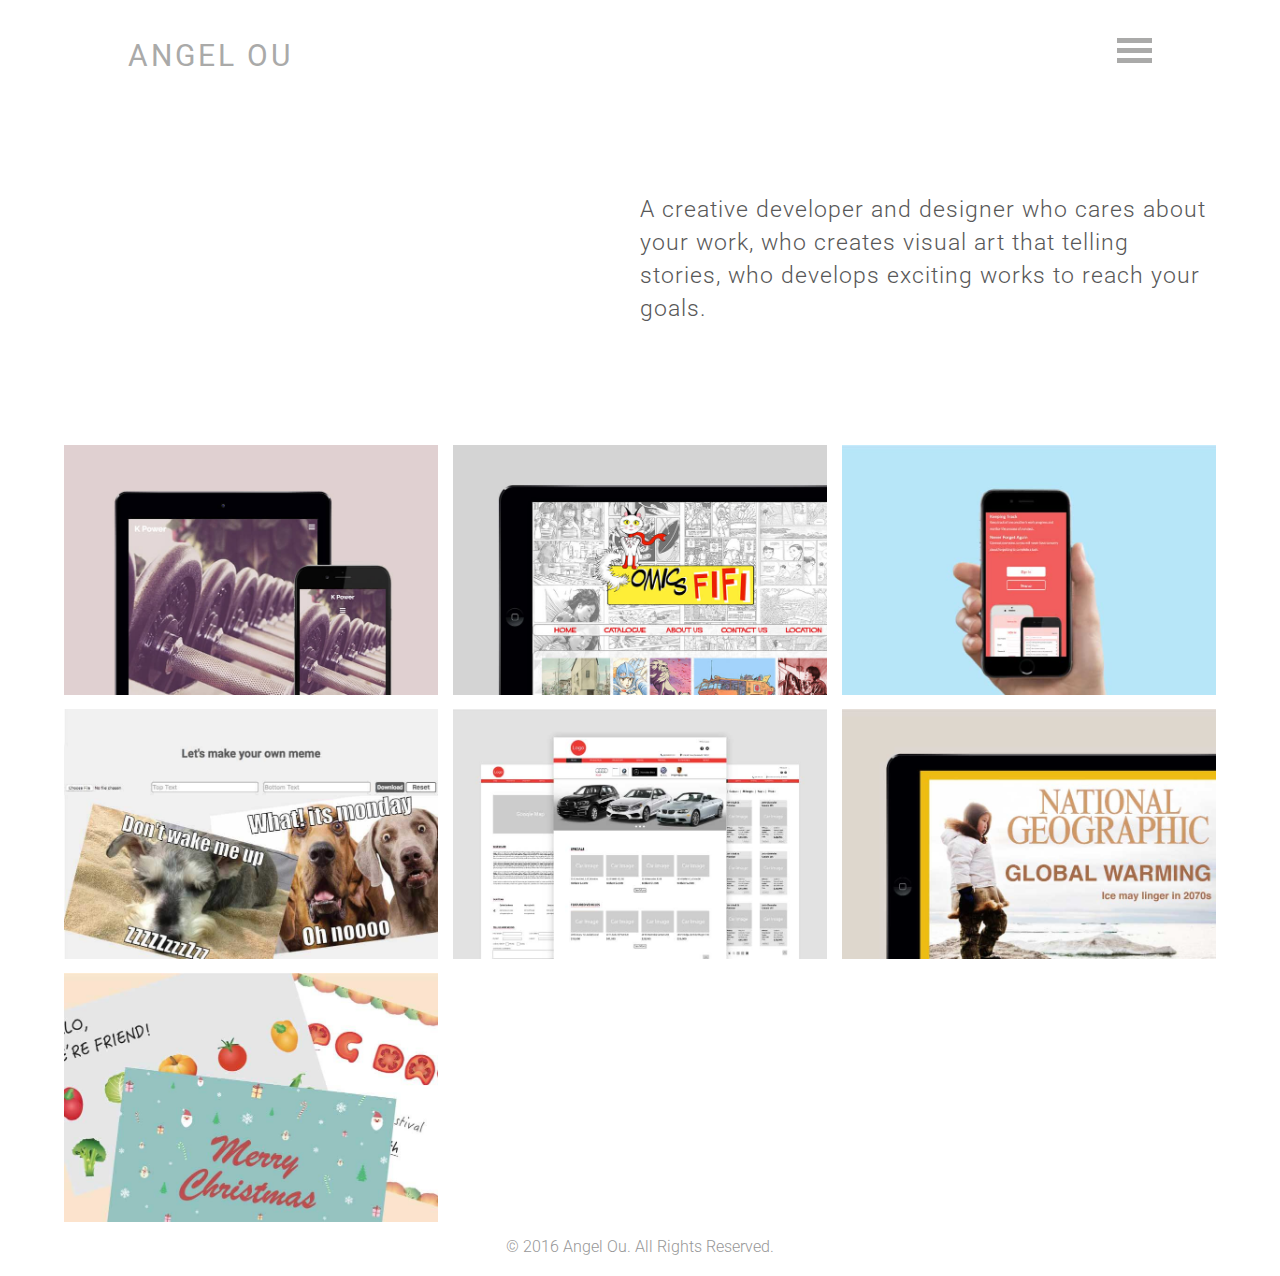
==== index.html @ 80d0bad3 "reset repo" ====
<html>  
    <head>
        <meta charset="utf-8">
        <html lang="en">
        <meta http-equiv="X-UA-Compatible" content="IE=edge">
        <meta name="viewport" content="width=device-width, initial-scale=1">
        <title>Angel Ou | Front End Developer & Designer</title>
        <link rel="shortcut icon" type="img/ico" href="img/favicon.jpg">
        <link href="https://fonts.googleapis.com/css?family=Roboto:100,300,500,700,900" rel="stylesheet">
        <link type="text/css" href="css/style.css" rel="stylesheet">
    </head>

    <body>
        <!-- top nav -->
        <div class="nav-section">
            <!-- <div class="wrapper"> -->

                <div class="nav">

                    <div class="name">
                        <a href="index.html">ANGEL OU</a>
                        <span class="line"></span>
                    </div>

                    <div class="navbar clearfix">
                        <div class="work-icon" id="hamburger">
                            <div class="bar"></div>
                            <div class="bar"></div>
                            <div class="bar"></div>
                        </div>

                        <div class="overlay animated fadeInDown clearfix" id="dropdown">
                            <div id="close-btn" class="clearfix">
                                <img src="img/close-btn.png" alt="close button">
                            </div>
                            <nav>
                                <ul id="navcont">
                                    <!-- <li>
                                        <a href="index.html">Home</a>
                                    </li> -->
                                    <li>
                                        <a href="index.html">Work</a>
                                        <!-- <div class="line clearfix"></div> -->
                                    </li>
                                    <li>
                                        <a href="about.html">About & Contact</a>
                                        <!-- <div class="line clearfix"></div> -->
                                    </li>
                                    <!-- <li>
                                        <a href="contact.html">Contact</a>
                                    </li> -->
                                </ul>
                            </nav>
                        </div> <!-- end overlay -->
                        

                    </div> <!-- end navbar -->
                </div> <!-- end nav -->

            <!-- </div> --> <!-- end wrapper -->
        </div> <!-- end nav-section -->

        <div class="quoat clearfix">
            <div class="describ">
                <p>A creative developer and designer who cares about your work, who creates visual art that telling stories, who develops exciting works to reach your goals.</p>
            </div>
        </div>

        <!-- work section -->
        <div class="work-section">
            <div class="wrapper">
                <div class="work">
                    <ul id="workcont" class="clearfix">
                        <li class="thumb"> 
                            <a href="work/kpower.html">
                                <img src="img/kpower.jpg" alt="kpower">
                                <div class="description">
                                    <h3>K Power Fitness</h3>
                                    <p>Web Design & Develop</p>
                                </div>
                            </a>
                        </li>

                        <li class="thumb">
                            <a href="work/comicsfifi.html">
                                <img src="img/comic.jpg" alt="comicsfifi">
                                <div class="description">
                                    <h3>Comics FiFi</h3>
                                    <p>Web Design & Develop</p>
                                </div>
                            </a>
                        </li>

                        <li class="thumb">
                            <a href="work/remindme.html">
                                <img src="img/reminder_hand.jpg" alt="remind me">
                                <div class="description">
                                    <h3>Remind Me</h3>
                                    <p>Application Design & Develop</p>
                                </div>
                            </a>
                        </li>

                        <li class="thumb">
                            <a href="work/memegenerator.html">
                                <img src="img/meme_cover.jpg" alt="meme generator">
                                <div class="description">
                                    <h3>Meme Generator</h3>
                                    <p>Application Design & Develop</p>
                                </div>
                            </a>
                        </li>

                        <li class="thumb">
                            <a href="work/cardealer.html">
                                <img src="img/cardealer.jpg" alt="car dealer">
                                <div class="description">
                                    <h3>Car Dealer</h3>
                                    <p>Web Design</p>
                                </div>
                            </a>
                        </li>

                        <li class="thumb">
                            <a href="work/nationalgeographic.html">
                                <img src="img/ng.jpg" alt="national geographic">
                                <div class="description">
                                    <h3>National Geographic</h3>
                                    <p>Digital Magazine Design</p>
                                </div>
                            </a>
                        </li>

                        <li class="thumb">
                            <a href="work/postcard.html">
                                <img src="img/post_cover.jpg" alt="postcard">
                                <div class="description">
                                    <h3>Postcard Design</h3>
                                    <p>Illustration</p>
                                </div>
                            </a>
                        </li>

                        <!-- <li class="thumb">
                            <a href="work/portrait.html">
                                <img src="img/placeholder.png" alt="portrait">
                                <div class="description">
                                    <h3>Vector Portrait</h3>
                                    <p>Illustrator</p>
                                </div>
                            </a>
                        </li> -->

                    </ul>
                </div> <!-- end work -->
            </div> <!-- end wrapper -->
        </div> <!-- end work-section -->

        <div class="footer-section">
            <div class="wrapper">
                <div class="footer-copyright">
                    <p>&copy 2016 Angel Ou. All Rights Reserved.</p>
                </div>
            </div>
        </div>


        <script src="https://ajax.googleapis.com/ajax/libs/jquery/3.1.1/jquery.min.js"></script>
        <script type="text/javascript" src="js/jquery.js"></script>
        <script type="text/javascript" src="js/portfolio.js"></script>


    </body>

    </html>
---- css/style.css ----
* {
  box-sizing: border-box;
  margin: 0;
}

.work::after,
.clearfix::after,
.nav::after,
.about::after,
.portfolio::after {
  content: "";
  clear: both;
  display: block;
}

body {
	/*background-color: #f5f5f5;*/
  /*background-color: #fff;*/
  /*display: none;*/
  background-color: #fff;
  font-family: 'Roboto', sans-serif;
}







/*****************************************/
/************ main page section ************/
/*****************************************/
.main-background {
  /*height: 855px;*/
  width: 98%;
  background-color: rgb(214, 214, 214);
  top: 0;
  right: 0;
  left: 0;
  bottom: 0;
  position: absolute;
  margin: 1% auto;
}

.home-banner img {
  top: 0;
  right: 0;
  left: 0;
  bottom: 0;
  position: absolute;
  margin: auto;
}




/*****************************************/
/************ top nav section ************/
/*****************************************/
.nav-section {
  margin-top: 3%;
}

.nav {
  width: 80%;
  margin: 0 auto;
}

.name {
  float: left;
}

.name a {
  font-size: 30px;
  letter-spacing: 3px;
  color: rgb(170, 170, 169);
  text-decoration: none;
  cursor: pointer;
}

.name a:hover {
  color: #000;
}

.nav .navbar #navcont {
  position: relative;
  float: none;
  padding-left: 0;
}

.nav .navbar #navcont li {
  display: block;
  text-align: center;
  float: none;
  padding-left: 0;
  margin: 30px auto 60px auto;
  width: 100%;
}

.nav .navbar #navcont li a{
  text-decoration: none;
  font-weight: normal;
  color: #fff;
  font-size: 35px;
}

/*.nav .navbar #navcont li.line,
.about-nav .navbar #navcont li.line {
  color: #fff;
  height: 1px;
  width: 100%;
}
*/
.nav .navbar #navcont li a:hover {
  color: #000;
}

.nav .navbar .main-icon,
.nav .navbar .work-icon {
  /*margin-right: 20px;
  margin-top: 20px;*/
  cursor: pointer;
  float: right;
}

.nav .main-icon .bar {
  width: 35px;
  height: 5px;
  background-color: #fff;
  margin-bottom: 5px;
}

.nav .work-icon .bar {
  width: 35px;
  height: 5px;
  background-color: rgb(170, 170, 169);
  margin-bottom: 5px;
}

.nav .navbar #close-btn {
  /*float: right;*/
  width: 80%;
  /*margin-bottom: 60px;*/
  /*display: block;*/
  margin:  60px auto 60px auto;
}

.nav .navbar #close-btn img {
  float: right;
  /*margin-top: 30px;*/
  /*margin-right: 40px;*/
  cursor: pointer;
  width: 30px;
  height: 30px;
}

.nav .navbar #close-btn img:hover {
  opacity: 0.7;
}

.nav .navbar .overlay {
  display: none;
  position: fixed;
  top: 0;
  left: 0;
  width: 100%;
  height: 100%;
  z-index: 1;
  background-color: rgba(74,74,73,.95);
}

.nav .navbar .overlay nav {
  text-align: center;
  position: relative;
  /*top: 20%;*/
  /*height: 60%;*/
  width: 80%;
  clear: both;
  margin: 7% auto 0 auto;
}

/*navigation fadein animation*/
.animated {
  -webkit-animation-fill-mode: both;
  -moz-animation-fill-mode: both;
  -ms-animation-fill-mode: both;
  -o-animation-fill-mode: both;
  animation-fill-mode: both;
  -webkit-animation-duration: 1s;
  -moz-animation-duration: 1s;
  -ms-animation-duration: 1s;
  -o-animation-duration: 1s;
  animation-duration: 1s;
}

@-webkit-keyframes fadeInDown {
  0% {
  opacity: 0;
  -webkit-transform: translateY(-20px);
  }

  100% {
  opacity: 1;
  -webkit-transform: translateY(0);
  }
}

@-moz-keyframes fadeInDown {
  0% {
  opacity: 0;
  -moz-transform: translateY(-20px);
  }

  100% {
  opacity: 1;
  -moz-transform: translateY(0);
  }
}

@-o-keyframes fadeInDown {
  0% {
  opacity: 0;
  -o-transform: translateY(-20px);
  }

  100% {
  opacity: 1;
  -o-transform: translateY(0);
  }
}

@keyframes fadeInDown {
  0% {
  opacity: 0;
  transform: translateY(-20px);
  }

  100% {
  opacity: 1;
  transform: translateY(0);
  }
}

.fadeInDown {
  -webkit-animation-name: fadeInDown;
  -moz-animation-name: fadeInDown;
  -o-animation-name: fadeInDown;
  animation-name: fadeInDown;
}

.quoat {
  width: 90%;
  margin: 0 auto;
  margin-top: 120px;
}

.quoat .describ {
  width: 50%;
  float: right;
}

.quoat .describ p {
  font-size: 23px;
  font-weight: 300;
  color: #585858;
  letter-spacing: 1px;
  line-height: 33px;
}





/******************************************/
/************** work section **************/
/******************************************/
.work-section {
  margin-top: 120px;
}

.wrapper {
  width: 90%;
  margin: 0 auto;
}

.work,
.footer-nav {
  width: 100%;
}

#workcont,
#footercont {
	list-style: none;
  width: 100%;
  padding: 0;
  margin: 0;
}

#workcont li {
	text-decoration: none;
	display: block;
	float: left;
  width: 32.5%;
  margin-bottom: 1.25%;
}

#workcont li:nth-of-type(3n-1) {
  /*top right bottom left*/
  margin: 0 1.25% 1.25% 1.25%;
}

#workcont li a {
  text-decoration: none;
}

#workcont li img {
  width: 100%;
}

.thumb {
	cursor: pointer;
  position: relative;
}

.work #workcont .thumb .description h3,
.work #workcont .thumb .description p {
  
  color: #fff;
 
}

.work #workcont .thumb .description h3 {
  font-size: 20px;
  letter-spacing: .1em;
  font-weight: 500;
  margin-left: 30px;
  margin-top: 30px;
  text-transform: uppercase;
}

.work #workcont .thumb .description p {
  font-size: 16px;
  font-weight: 300;
  margin-left: 30px;
  margin-top: 15px;
  letter-spacing: 1px;
}

.work #workcont .thumb .description {
  width: 100%;
  height: 100%;
  /*background-color: rgba(170,170,169,0.9);*/
  background-color: #000;
  position: absolute;
  top: 0;
  left: 0;
  display: none;
  z-index: 2;
  /*overflow: hidden;
  position: absolute;*/
}

/*.work #workcont .thumb .description {
  transition: transform .5s ease-out;
  transform: translate3d(0, 0px, 0);
}

.work #workcont .thumb:hover .description {
  transform: translate3d(0, -265.83px, 0);
}*/

.work #workcont .thumb:hover .description {
  display: block;
  opacity: 0.9;
}




/**********************************************/
/************** portflio section **************/
/**********************************************/
#portfolio-wrap {
  width: 100%;
}

.portfolio {
  width: 100%;
  /*margin: 0 auto;*/
}

/*portfolio header section*/
.portfolio .portfolio-header {
  width: 80%;
  margin: 0 auto 120px auto;
}

.portfolio-header .brief {
  width: 45%;
  float: left;
  margin-right: 10%;
}

.portfolio-header .device {
  width: 45%;
  float: left;
}

.portfolio-header .device .device-display img {
  width: 100%;
}

.portfolio-header .header {
  margin-bottom: 10%;
}

.portfolio-header .main-header p {
  font-size: 50px;
  font-weight: 300;
}

.portfolio-header .main-header {
  margin-bottom: 20px;
}

.portfolio-header .sub-header p {
  font-size: 25px;
  font-weight: 300;
}

.portfolio-header .description {
  width: 100%;
  /*margin-bottom: 100px;*/
}

.portfolio .brief-description p {
  font-size: 22px;
  line-height: 30px;
  font-weight: 300;
}


/*portfolio body*/
.portfolio-body {
  width: 100%;
  background-color: #efefef;
  margin-bottom: 60px;
}

.portfolio-body .content-header {
  /*margin-bottom: 60px;*/
  margin-top: 60px;
}

.portfolio-body .content-header p {
  font-size: 25px;
  font-weight: 300;
}


/*wireframe*/
.portfolio-body .wireframe {
  /*background-color: #DFD1CF;*/
}

.portfolio-body .wireframe .portfolio-wireframe {
  width: 70%;
  margin: 0 auto;
}

.portfolio-body .wireframe .portfolio-wireframe img {
  width: 100%;
  margin: 10% auto 10% auto;
}

/*content*/
.portfolio-body .showcase_one,
.portfolio-body .showcase_two,
.portfolio-body .showcase_three {
  width: 80%;
  margin: 0 auto;
}

.portfolio-body .showcase_one .content,
.portfolio-body .showcase_two .content,
.portfolio-body .showcase_three .content {
  width: 100%;
}

.portfolio-body .showcase_one .content img,
.portfolio-body .showcase_two .content img,
.portfolio-body .showcase_three .content img {
  width: 45%;
  margin-top: 60px;
  /*margin-bottom: 120px;*/
}

.portfolio-body .showcase_one .content .leftimg,
.portfolio-body .showcase_two .content .leftimg,
.portfolio-body .showcase_three .content .leftimg {
  margin-right: 9.5%;
}

.portfolio-body .showcase_two img,
.portfolio-body .showcase_three img {
  margin-bottom: 60px;
}

/*logo*/
.content_logo {
  width: 80%;
  margin: 0 auto;
}

.content_logo .portfolio-logo {
  margin-top: 60px;
}

.content_logo .portfolio-logo img {
  width: 100%
}


/*comics fifi*/
.website p {
  float: left;
  margin-right: 10px;
}

.website a {
  text-decoration: none;
  font-size: 22px;
  font-weight: 500;
  line-height: 30px;
  color: #585858;
}

.website a:hover {
  color: #ff0000;
}


/*reminder*/
.rm_showcase_one {
  width: 80%;
  margin: 0 auto;
}

.rm_showcase_one img {
  width: 100%;
  margin-top: 60px;
}

.rm_showcase_two {
  width: 80%;
  margin: 60px auto 0 auto;
}

.rm_showcase_two img {
  width: 45%;
}

.rm_showcase_two img:nth-of-type(2n-1) {
  margin-right: 9.5%;
}

.rm_device {
  width: 80%;
  margin: 0 auto;
}

.rm_device .iphone img {
  width: 20%;
}

.rm_device .ipad img {
  width: 30%;
}

.rm_device .iphone {
  text-align: center;
  margin-top: 60px;
  padding-bottom: 60px;
}

.rm_device .iphone img:nth-of-type(3n-1) {
  margin: 0 8%;
}

.rm_device .ipad {
  text-align: center;
  margin-top: 60px;
}

.rm_device .ipad img:nth-of-type(3n-1) {
  margin: 0 4.5%;
}



/*national geographic*/
.ng_showcase {
  width: 65%;
  margin: 0 auto;
}

.ng_showcase .content img {
  width: 100%;
}

.ng_device {
  width: 65%;
  margin: 60px auto 0 auto;
}

.ng_device img {
  width: 30%;
}

.ng_device img:nth-of-type(3n-1) {
  /*top right bottom left*/
  margin: 0 4.4% 0 4.4%;
}

.ng_showcase .content {
  margin-top: 60px;
}



/*postcard*/
#post_body {
  background-color: #F9E5CD;
}


/*meme generator*/
#uploadArea,
#displayArea,
.meme-title {
  width: 80%;
  margin: 0 auto;
  text-align: center;
}

.meme-title {
  color: #585858;
  padding-top: 60px;
}

.displayImg {
  width: 53%;
  /*height: 55%;*/
  margin: 0 auto;
}

#canvas {
  width: 100%;
  margin-bottom: 60px;
}

#uploadArea {
  margin-top: 60px;
  margin-bottom: 20px;
}

#uploadArea #topInput,
#uploadArea #bottomInput {
  width: 300px;
  height: 30px;
  border-radius: 5px;
  border-style: none;
  border: 2px solid rgb(170, 170, 169);
  font-size: 17px;
  margin-right: 10px;
}

#reset {
  width: 85px;
  font-size: 17px;
  font-weight: bold;
  border: 2px solid #585858;
  border-radius: 5px;
  background-color: #fff;
  color: #585858;
  cursor: pointer;
}

#uploadArea a {
  text-decoration: none;
  border: 2px solid #585858;
  border-radius: 5px;
  background-color: #585858;
  color: #fff;
  padding: 3px;
  font-weight: 500;
}

.me_showcase {
  width: 80%;
  margin: 0 auto;
  padding-bottom: 60px;
}

.me_showcase img {
  width: 48%;
}

.me_showcase img:nth-of-type(2n-1) {
  margin-right: 3.5%;
}


/*portrait*/
.portrait_showcase_one,
.portrait_showcase_two {
  width: 65%;
  margin: 0 auto;
}

.portrait_showcase_one img {
  width: 48%;
}










/*******************************************/
/************** about section **************/
/*******************************************/
.intro-section {
  margin-top: 60px;
  margin-bottom: 8%;
}

#contact {
  width: 70%;
  margin: 13% auto 50px auto;
}

.upper {
  width: 60%;
  margin: 0 auto;
}

#intro{
  float: left;
  width: 70%;
}

#intro-title {
  margin-bottom: 13%;
}

#intro-title .intro-title {
  width: 100%;
  margin: 0 auto;
  text-align: center;
}

#intro-title .intro-title h1 {
  margin-bottom: 15px;
  font-weight: 300;
  font-size: 40px;
}

#intro-title .intro-title h3 {
  font-weight: 300;
  font-size: 22px;
}

#intro .intro-description {
  width: 100%;
}

#intro .intro-description p {
  font-size: 20px;
  line-height: 30px;
  font-weight: 300;
}

#intro .intro-description p:first-child {
  margin-bottom: 30px;
}

.contact-title {
  text-align: center;
  margin-bottom: 10%;
}

#social-media {
  width: 13%;
  float: right;
  /*display: none;*/
}

.flip-container .back-img img,
.flip-container .front-img img {
  width: 70px;
  height: 70px;
}

.flip-container {
  width: 100%;
  height: 70px;
  /*float: left;*/
  /*display: block;*/
  text-align: center;
  position: relative;
  cursor: pointer;
  margin-bottom: 20px;
}

.flip-container .back-img,
.flip-container .front-img {
  position: absolute;
  top: 0;
  left: 0;
  width: 100%;
  height: 100%;
}

.flip-container .back-img,
.flip-container .front-img {
  -webkit-backface-visibility: hidden;
          backface-visibility: hidden;
  -webkit-transition: -webkit-transform 0.3s;
          transition: transform 0.3s;
}

.flip-container .back-img {
  -webkit-transform: rotateY(-180deg);
          transform: rotateY(-180deg);
}

.flip-container:hover .front-img {
  -webkit-transform: rotateY(-180deg);
          transform: rotateY(-180deg);
}

.flip-container:hover .back-img {
  -webkit-transform: rotateY(0);
          transform: rotateY(0);
}



#contact .contact-title h2 {
  font-weight: 300;
  margin-bottom: 15px;
  font-size: 25px;
}

#contact .contact-title p {
  font-size: 18px;
  padding-bottom: 10px;
  font-weight: 300;
}

#contact .personal-info {
  width: 30%;
  margin-bottom: 30px;
  margin-top: 30px;
}

#contact #contact-form {
  width: 70%;
}

#contact .personal-info,
#contact #contact-form {
  float: left;
}

#contact .personal-info h3 {
  padding-bottom: 10px;
  font-size: 22px;
  font-weight: 300;
}

#contact .personal-info p {
  font-size: 18px;
  padding-bottom: 10px;
  font-weight: lighter;
}

#contact-form .field {
  display: block;
  text-align: right;
}

#contact-form .textarea {
  margin-top: 20px;
}

#contact-form .field label {
  width: 90px;
  display: inline-block;
  margin-right: 25px;
  text-align: left;
  font-weight: 300;
}

#contact-form .field input {
  width: 70%;
  padding: 5px;
  border-right: 0;
  border-left: 0;
  border-top: 0;
  border-bottom: 2px dashed;
  margin-bottom: 20px;
  /*background-color: #f5f5f5;*/
}

#contact-form .field textarea {
  width: 70%;
  height: 20%;
  vertical-align: top;
  border: 2px dashed;
  /*background-color: #f5f5f5;*/
}

/*#contact-form .field input[type=text],
#contact-form .field textarea[type=text] {
  padding-left: 10px;
}*/

#contact-form #btn {
  float: right;
  margin-top: 20px;
  width: 120px;
  padding: 5px 0 5px 0;
  border-radius: 4px;
  background-color: #323333;
  color: #fff;
  box-shadow: none;
  cursor: pointer;
}



/********************************************/
/************** footer section **************/
/********************************************/
.footer-section {
  margin-bottom: 20px;
}

.footer-nav {
  border-top: 1px solid #f15c5c;
  width: 100%;
}

#footercont {
  width: 40%;
  margin: 0 auto;
  padding-top: 20px;
  padding-bottom: 20px;
}

#footercont li {
  text-decoration: none;
  /*display: block;*/
  float: left;
  width: 33.333%;
  text-align: center;
}

#footercont li a {
  color: #979798;
  font-weight: 300;
  font-size: 18px;
  text-decoration: none;
}

#footercont li a:hover {
  opacity: 0.7;
}

.wrapper .footer-copyright {
  /*padding-bottom: 10px;*/
}

.wrapper .footer-copyright p {
  text-align: center;
  margin: 0;
  color: #979798;
  font-weight: 300;
}




/****************************************************/
/************** slideshow page section **************/
/****************************************************/
.slideshow {
  width: 90%;
  margin: 0 auto 70px auto;
}

.slideshow .prev {
  float: left;
}

.slideshow .next a {
  text-decoration: none;
  float: right;
}

.slideshow .next p {
  float: left;
  font-size: 25px;
  margin-right: 15px;
  color: #585858;
  font-weight: 300;
}

.slideshow .next img,
.slideshow .prev img {
  width: 35px;
}

.slideshow .next p:hover,
.slideshow .prev p:hover {
  color: #000;
}

.slideshow .prev a {
  text-decoration: none;
  float: left;
}

.slideshow .prev p {
  float: right;
  font-size: 25px;
  margin-left: 15px;
  color: #585858;
  font-weight: 300;
}




/*********************************************/
/************ media query section ************/
/*********************************************/

@media only screen and (max-width: 1200px) {
  .wrapper {
    width: 90%;
  }

  .quoat {
    margin-top: 60px;
  }

  .work-section {
    margin-top: 60px;
  }

  .portfolio-header .main-header p {
    font-size: 35px;
  }

  .portfolio-header .brief .brief-description p {
    font-size: 20px;
  }

  .portfolio-body .showcase_one .content .leftimg,
  .portfolio-body .showcase_two .content .leftimg,
  .portfolio-body .showcase_three .content .leftimg {
    margin-right: 9.5%;
  }

  .ng_device img:nth-of-type(3n-1) {
    /*top right bottom left*/
    margin: 0 4.3% 0 4.3%;
  }

  /*reminder*/
  /*.rm_showcase_one,
  .rm_showcase_two,
  .rm_device {
    width: 90%;
  }*/

  .rm_showcase_two img:nth-of-type(2n-1) {
    margin-right: 9.4%
  }

  .rm_device .ipad img:nth-of-type(3n-1) {
    margin: 0 4.4%; 
  }


}

@media only screen and (max-width: 992px) {
	.wrapper {
    width: 90%;
  }

  .quoat {
    margin-top: 60px;
  }

  .quoat .describ p {
    font-size: 23px;
    line-height: 28px;
  }

  /*portfolio*/

  .portfolio-header .brief {
    width: 100%;
    padding: 0;
  }
  .portfolio .portfolio-header {
    width: 90%;
  }

  .portfolio .portfolio-header .brief {
    margin: 0 0 60px 0;
  }

  .portfolio-header .header {
    margin-bottom: 60px;
  }

  .portfolio-header .main-header p {
    font-size: 35px;
  }

  .portfolio-header .sub-header p {
    font-size: 22px;
  }

  .portfolio-header .device {
    width: 100%;
  }

  /*portfolio body*/
  .portfolio-body {
    margin-bottom: 60px;
  }

  .portfolio-body .showcase_one,
  .portfolio-body .showcase_two,
  .portfolio-body .showcase_three {
    width: 90%;
    margin: 0 auto;
  }

  /*.portfolio-body .showcase_one .content img,
  .portfolio-body .showcase_two .content img {
    width: 100%;
  }*/

  .portfolio-body .showcase_one .content .leftimg {
    margin: 60px 0 60px 0;
    margin-right: 9.4%;
  }

  .portfolio-body .showcase_one .content .rightimg,
  .portfolio-body .showcase_two .content .leftimg,
  .portfolio-body .showcase_two .content .rightimg,
  .portfolio-body .showcase_three .content .leftimg,
  .portfolio-body .showcase_three .content .rightimg {
    margin: 0 0 60px 0;
  }

  .portfolio-body .showcase_two .content .leftimg,
  .portfolio-body .showcase_three .content .leftimg {
    margin-right: 9.4%;
  }

  /*slideshow link*/
  .slideshow .next p {
    font-size: 18px;
    margin-right: 10px;
  }

  /*national geographic*/
  .ng_showcase,
  .ng_device {
    width: 90%;
  }

  .ng_device {
    text-align: center;
  }

  .ng_device img {
    width: 80%;
  }

  .ng_device img:nth-of-type(3n-1) {
    /*top right bottom left*/
    margin: 2% 0 2% 0;
  }

  .slideshow .next img {
    width: 25px;
  }

  /*reminder*/
  .rm_showcase_one,
  .rm_showcase_two,
  .rm_device {
    width: 90%;
  }

  .rm_showcase_two img:nth-of-type(2n-1) {
    margin-right: 9.4%
  }

  .rm_device .ipad img:nth-of-type(3n-1) {
    margin: 0 4.4%; 
  }








  .work-section {
    margin-top: 60px;
  }

  .upper {
    width: 100%;
  }

  #contact {
    width: 100%;
  }

  #contact .personal-info {
    width: 22%;
  }

  #contact .personal-info h3 {
    font-size: 18px;
  }

  #contact .personal-info p {
    font-size: 15px;
  }

  #contact #contact-form {
    width: 78%;
  }

  #contact #contact-form .field label {
    width: 80px;
    margin-right: 15px;
    font-size: 16px;
  }

  #contact #contact-form #btn {
    float: right;
  }
}

@media only screen and (max-width: 768px) {
  .wrapper {
    width: 90%;
  }

  #nav {
    width: 90%;
  }

  .nav-section {
    margin-top: 10%;
  }

  .quoat {
    margin-top: 60px;
  }

  .quoat .describ {
    width: 100%;
    float: none;
    /*margin: 0 auto;*/
  }

  .quoat .describ p {
    font-size: 20px;
    line-height: 28px;
  }

  /*portfolio*/
  .portfolio-header .brief {
    width: 100%;
    padding: 0;
  }
  .portfolio .portfolio-header {
    width: 90%;
  }

  .portfolio .portfolio-header .brief {
    margin: 0 0 60px 0;
  }

  .portfolio-header .header {
    margin-bottom: 60px;
  }

  .portfolio-header .main-header p {
    font-size: 35px;
  }

  .portfolio-header .sub-header p {
    font-size: 22px;
  }

  .portfolio-header .brief .brief-description p {
    font-size: 18px;
  }

  .portfolio-header .device {
    width: 100%;
  }

  /*portfolio body*/
  .portfolio-body {
    margin-bottom: 60px;
  }

  .portfolio-body .showcase_one,
  .portfolio-body .showcase_two,
  .portfolio-body .showcase_three {
    width: 90%;
    margin: 0 auto;
  }

  .portfolio-body .showcase_one .content img,
  .portfolio-body .showcase_two .content img,
  .portfolio-body .showcase_three .content img {
    width: 100%;
  }

  .portfolio-body .showcase_one .content .leftimg {
    margin: 60px 0 60px 0;
  }

  .portfolio-body .showcase_one .content .rightimg,
  .portfolio-body .showcase_two .content .leftimg,
  .portfolio-body .showcase_two .content .rightimg,
  .portfolio-body .showcase_three .content .leftimg,
  .portfolio-body .showcase_three .content .rightimg {
    margin: 0 0 60px 0;
  }

  /*national geographic*/
  .ng_showcase,
  .ng_device {
    width: 90%;
  }

  .ng_device {
    text-align: center;
  }

  .ng_device img {
    width: 80%;
  }

  .ng_device img:nth-of-type(3n-1) {
    /*top right bottom left*/
    margin: 2% 0 2% 0;
  }

/*reminder*/
  .rm_showcase_one,
  .rm_showcase_two,
  .rm_device {
    width: 90%;
  }

  .rm_showcase_two img:nth-of-type(2n-1) {
    margin-right: 9%
  }

  .rm_device .ipad img:nth-of-type(3n-1) {
    margin: 0 4%; 
  }




  /*slideshow link*/
  .slideshow .next p {
    font-size: 18px;
    margin-right: 10px;
  }

  .slideshow .next img {
    width: 25px;
  }




  .work-section {
    margin-top: 60px;
  }

  #workcont li {
    width: 45%;
    margin: 0 2.5% 3.5% 2.5%;
    cursor: pointer;
  }

  #workcont li:nth-of-type(3n-1) {
    /*top right bottom left*/
    margin: 0 2.5% 3.5% 2.5%;
  }

  .upper {
    width: 100%;
  }

  #contact {
    width: 100%;
  }

  #intro {
    width: 100%;
  }

  #social-media {
    width: 100%;
  }

  #social-media .flip-container {
    width: 33.333%;
    float: left;
    margin: 50px auto 0 auto;
  }

  #contact .contact-title {
    margin-bottom: 0;
  }

  #contact .personal-info {
    width: 100%;
  }

  #contact .personal-info h3,
  #contact .personal-info p {
    text-align: center;
  }

  #contact #contact-form {
    width: 100%;
  }

  #contact #contact-form .field {
    text-align: center;
  }

  #contact #contact-form #btn {
    margin-right: 7.5%;
  }

  .portfolio-header .header {
    margin-bottom: 60px;
  }
}



@media only screen and (max-width: 480px) {
  .wrapper {
    width: 90%;
  }




  /*nav*/
  #nav {
    width: 90%;
  }

  .nav .name a {
    font-size: 22px;
  }

  .nav .work-icon .bar {
    width: 25px;
    height: 2px;
  }

  .nav-section {
    margin-top: 10%;
  }

  .nav .navbar #close-btn img {
    float: right;
    width: 30px;
    height: 30px;
    /*margin-top: 30px;
    margin-right: 30px;*/
    cursor: pointer;
  }

  .nav .navbar #navcont li {
    display: block;
    text-align: center;
    float: none;
    padding-left: 0;
    /*margin: 30px auto;*/
    width: 100%;
  }

  .nav .navbar #navcont li a {
    font-size: 30px;
  }



  /*quoat*/
  .quoat {
    width: 100%; 
  }

  .quoat .describ {
    width: 90%;
    float: none;
    margin: 0 auto;
  }




  /*portfolio header*/
  .portfolio-header {
    width: 90%;
  }

  .portfolio-header .brief {
    width: 100%;
    padding: 0;
    margin: 0 0 60px 0;
  }

  .portfolio-header .header {
    margin-bottom: 60px;
  }

  .portfolio-header .main-header p {
    font-size: 33px;
  }

  .portfolio-header .sub-header p {
    font-size: 22px;
  }

  .portfolio-header .device {
    width: 100%;
  }





  /*portfolio body*/
  .portfolio-body {
    margin-bottom: 60px;
  }

  .portfolio-body .showcase_one,
  .portfolio-body .showcase_two {
    width: 90%;
    margin: 0 auto;
  }

  .portfolio-body .showcase_one .content img,
  .portfolio-body .showcase_two .content img {
    width: 100%;
  }

  .portfolio-body .showcase_one .content .leftimg {
    margin: 60px 0 60px 0;
  }

  .portfolio-body .showcase_one .content .rightimg,
  .portfolio-body .showcase_two .content .leftimg,
  .portfolio-body .showcase_two .content .rightimg {
    margin: 0 0 60px 0;
  }

  /*national geographic*/
  .ng_showcase,
  .ng_device {
    width: 90%;
  }

  .ng_device img {
    width: 100%;
  }

  .ng_device img:nth-of-type(3n-1) {
    /*top right bottom left*/
    margin: 2% 0 2% 0;
  }

  /*reminder*/
  .rm_showcase_one,
  .rm_showcase_two,
  .rm_device {
    width: 90%;
  }

  .rm_showcase_two img:nth-of-type(2n-1) {
    margin-right: 8.8%
  }

  .rm_device .ipad img:nth-of-type(3n-1) {
    margin: 0 3.8%; 
  }

  


  /*logo*/
  .content_logo {
    width: 90%;
  }




  /*slideshow link*/
  .slideshow .next p {
    font-size: 18px;
    margin-right: 10px;
    display: none;
  }

  .slideshow .next img {
    width: 25px;
  }

  .slideshow .prev p {
    font-size: 18px;
    margin-left: 10px;
    display: none;
  }

  .slideshow .prev img {
    width: 25px;
  }




  /*work page display*/
  .work-section {
    margin-top: 60px;
  }

  #workcont li {
    width: 100%;
    margin: 0 0 9% 0;
    cursor: pointer;
  }

  #workcont li:nth-of-type(3n-1) {
    /*top right bottom left*/
    margin: 0 0 9% 0;
  }

  .upper {
    width: 100%;
  }

  #contact #contact-form .field label,
  #contact #contact-form .field input {
    display: block;
  }

  #contact #contact-form .field label {
    font-size: 14px;
    width: 100%;
    text-align: left;
  }

  #contact #contact-form .field input {
    width: 100%;
  }

  #contact #contact-form .field textarea {
    width: 100%;
  }

  #contact #contact-form .textarea label{
    margin-bottom: 5px;
  }

  #contact #contact-form .textarea {
    margin-top: 40px;
  }

  #contact #contact-form #btn {
    margin-right: 0;
  }

  .footer-section .footer-nav #footercont {
    width: 50%;
  }
  
}
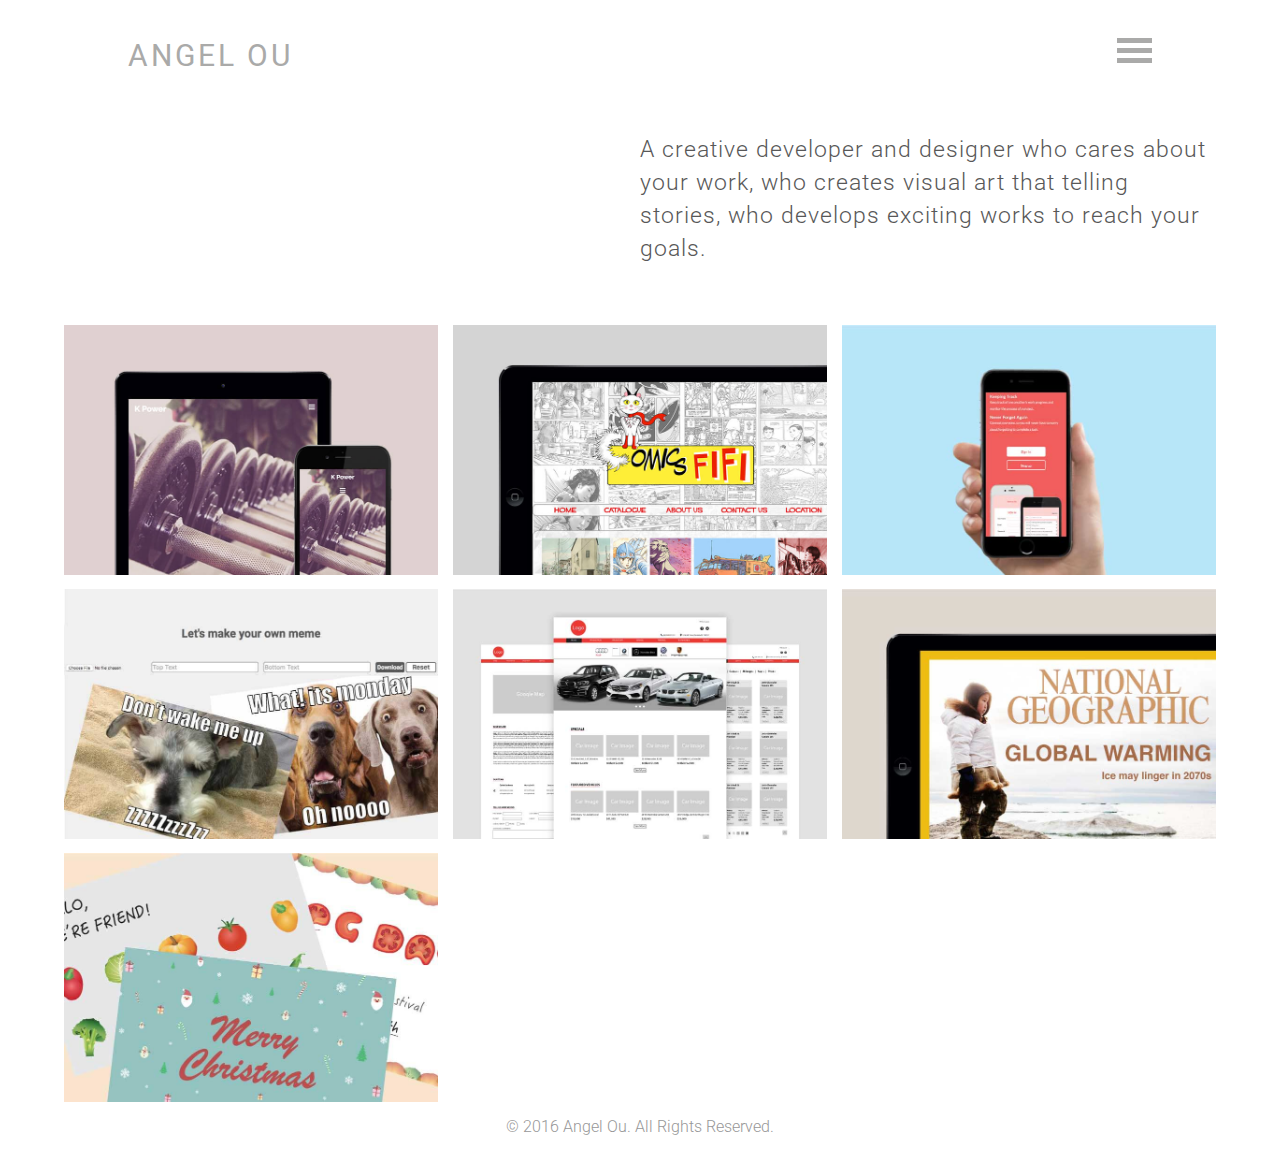
==== commit 6fa342f6: "rewrite work brief, style about page and back to top arrow, and separate the slideshow js" ====
--- a/index.html
+++ b/index.html
@@ -166,7 +166,6 @@
 
 
         <script src="https://ajax.googleapis.com/ajax/libs/jquery/3.1.1/jquery.min.js"></script>
-        <script type="text/javascript" src="js/jquery.js"></script>
         <script type="text/javascript" src="js/portfolio.js"></script>
 
 
--- a/css/style.css
+++ b/css/style.css
@@ -1,4 +1,4 @@
-  * {
+* {
   box-sizing: border-box;
   margin: 0;
 }
@@ -349,8 +349,8 @@
 .work #workcont .thumb .description {
   width: 100%;
   height: 100%;
-  /*background-color: rgba(170,170,169,0.9);*/
-  background-color: #000;
+  background-color: rgba(0,0,0,0.7);
+  /*background-color: #000;*/
   position: absolute;
   top: 0;
   left: 0;
@@ -371,7 +371,7 @@
 
 .work #workcont .thumb:hover .description {
   display: block;
-  opacity: 0.9;
+  /*opacity: 0.9;*/
 }
 
 
@@ -415,7 +415,7 @@
 }
 
 .portfolio-header .main-header p {
-  font-size: 50px;
+  font-size: 40px;
   font-weight: 300;
 }
 
@@ -434,7 +434,7 @@
 }
 
 .portfolio .brief-description p {
-  font-size: 22px;
+  font-size: 20px;
   line-height: 30px;
   font-weight: 300;
 }
@@ -666,7 +666,7 @@
 
 #uploadArea #topInput,
 #uploadArea #bottomInput {
-  width: 300px;
+  width: 260px;
   height: 30px;
   border-radius: 5px;
   border-style: none;
@@ -707,7 +707,7 @@
 }
 
 .me_showcase img:nth-of-type(2n-1) {
-  margin-right: 3.5%;
+  margin-right: 3.4%;
 }
 
 
@@ -887,7 +887,7 @@
 #contact .personal-info p {
   font-size: 18px;
   padding-bottom: 10px;
-  font-weight: lighter;
+  font-weight: 300;
 }
 
 #contact-form .field {
@@ -1005,8 +1005,11 @@
   margin: 0 auto 70px auto;
 }
 
-.slideshow .prev {
-  float: left;
+.slideshow .prev,
+.slideshow #up,
+.slideshow .next {
+  display: inline-block;
+  width: 33.1%;
 }
 
 .slideshow .next a {
@@ -1045,6 +1048,23 @@
   font-weight: 300;
 }
 
+.slideshow .prev:hover {
+  transform: translate(-5px, 0px);
+}
+
+.slideshow .next:hover {
+  transform: translate(5px, 0px);
+}
+
+#up {
+  text-align: center;
+}
+
+#up:hover {
+  transform: translate(0px, -5px);
+  cursor: pointer;
+}
+
 
 
 
@@ -1052,7 +1072,7 @@
 /************ media query section ************/
 /*********************************************/
 
-@media only screen and (max-width: 1200px) {
+@media only screen and (max-width: 1280px) {
   .wrapper {
     width: 90%;
   }
@@ -1070,7 +1090,7 @@
   }
 
   .portfolio-header .brief .brief-description p {
-    font-size: 20px;
+    font-size: 18px;
   }
 
   .portfolio-body .showcase_one .content .leftimg,
@@ -1097,6 +1117,32 @@
 
   .rm_device .ipad img:nth-of-type(3n-1) {
     margin: 0 4.4%; 
+  }
+
+  #uploadArea #imgInput {
+    width: 150px;
+  }
+
+  #uploadArea #topInput,
+  #uploadArea #bottomInput {
+    width: 200px;
+  }
+
+  .displayImg {
+    width: 70%;
+  }
+
+
+  /*slideshow*/
+  .slideshow .prev,
+  .slideshow .next,
+  .slideshow #up {
+    width: 32.9%;
+  }
+
+  .slideshow .prev p,
+  .slideshow .next p {
+    font-size: 20px;
   }
 
 
@@ -1181,11 +1227,7 @@
     margin-right: 9.4%;
   }
 
-  /*slideshow link*/
-  .slideshow .next p {
-    font-size: 18px;
-    margin-right: 10px;
-  }
+
 
   /*national geographic*/
   .ng_showcase,
@@ -1204,10 +1246,6 @@
   .ng_device img:nth-of-type(3n-1) {
     /*top right bottom left*/
     margin: 2% 0 2% 0;
-  }
-
-  .slideshow .next img {
-    width: 25px;
   }
 
   /*reminder*/
@@ -1223,6 +1261,37 @@
 
   .rm_device .ipad img:nth-of-type(3n-1) {
     margin: 0 4.4%; 
+  }
+
+  /*meme generator*/
+  .meme-title,
+  #uploadArea,
+  #displayArea,
+  .me_showcase {
+    width: 90%;
+  }
+
+  #uploadArea #imgInput {
+    width: 120px;
+  }
+
+  #uploadArea #topInput,
+  #uploadArea #bottomInput {
+    width: 170px;
+  }
+
+ 
+  
+  /*slideshow link*/
+  .slideshow .next img,
+  .slideshow .prev img {
+    width: 25px;
+  }
+
+  .slideshow .next p,
+  .slideshow .prev p {
+    font-size: 18px;
+    margin-right: 10px;
   }
 
 
@@ -1396,17 +1465,69 @@
     margin: 0 4%; 
   }
 
+  /*meme generator*/
+  .meme-title,
+  #uploadArea,
+  #displayArea,
+  .me_showcase {
+    width: 90%;
+  }
+
+  #uploadArea #imgInput {
+    width: 40%;
+    display: block;
+    margin: 0 auto 10px auto;
+  }
+
+  #uploadArea #topInput,
+  #uploadArea #bottomInput {
+    width: 400px;
+    margin: 0 auto 10px auto;
+    display: block;
+  }
+
+  #uploadArea #download,
+  #uploadArea #reset {
+    display: inline-block;
+    width: 150px;
+  }
+
+  #uploadArea #download {
+    margin-right: 10px;
+  }
+
+  .me_showcase img {
+    width: 100%;
+  }
+
+  .me_showcase img:nth-of-type(2n-1) {
+    margin: 0 0 60px 0;
+  }
+
 
 
 
   /*slideshow link*/
-  .slideshow .next p {
-    font-size: 18px;
-    margin-right: 10px;
-  }
-
-  .slideshow .next img {
+  .slideshow .next p,
+  .slideshow .prev p {
+    /*font-size: 18px;
+    margin-right: 10px;*/
+    display: none;
+  }
+
+  .slideshow .next img,
+  .slideshow .prev img {
     width: 25px;
+  }
+
+  #up img {
+    width: 17px;
+  }
+
+  .slideshow .next,
+  .slideshow .prev,
+  .slideshow #up {
+    width: 32.4%;
   }
 
 
@@ -1444,7 +1565,7 @@
   }
 
   #social-media .flip-container {
-    width: 33.333%;
+    width: 50%;
     float: left;
     margin: 50px auto 0 auto;
   }
@@ -1632,6 +1753,21 @@
     margin: 0 3.8%; 
   }
 
+  /*meme generator*/
+  .meme-title {
+    font-size: 14px;
+  }
+
+  #uploadArea #topInput,
+  #uploadArea #bottomInput {
+    width: 100%;
+  }
+
+  #uploadArea #download,
+  #uploadArea #reset {
+    width: 100px;
+  }
+
   
 
 
@@ -1664,6 +1800,16 @@
     width: 25px;
   }
 
+  #up img {
+    width: 15px;
+  }
+
+  .slideshow .next,
+  .slideshow .prev,
+  .slideshow #up {
+    width: 32.4%;
+  }
+
 
 
 
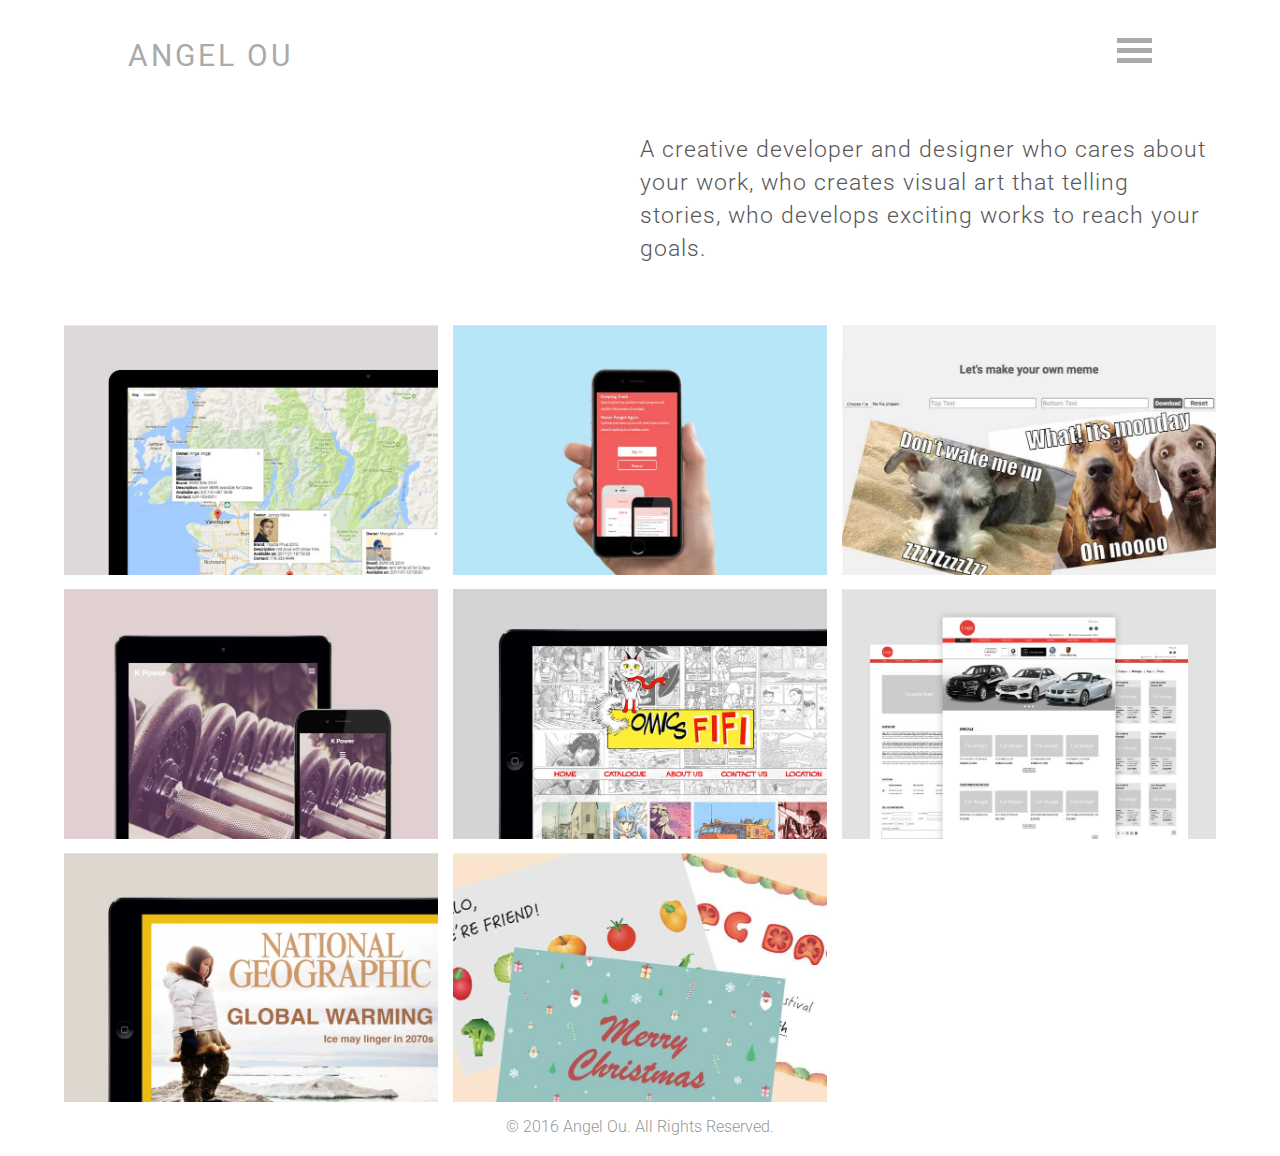
==== commit 875e84cb: "add car sharing api work" ====
--- a/index.html
+++ b/index.html
@@ -72,21 +72,11 @@
                 <div class="work">
                     <ul id="workcont" class="clearfix">
                         <li class="thumb"> 
-                            <a href="work/kpower.html">
-                                <img src="img/kpower.jpg" alt="kpower">
+                            <a href="work/googlemapapi.html">
+                                <img src="img/google_cover.jpg" alt="google map api">
                                 <div class="description">
-                                    <h3>K Power Fitness</h3>
-                                    <p>Web Design & Develop</p>
-                                </div>
-                            </a>
-                        </li>
-
-                        <li class="thumb">
-                            <a href="work/comicsfifi.html">
-                                <img src="img/comic.jpg" alt="comicsfifi">
-                                <div class="description">
-                                    <h3>Comics FiFi</h3>
-                                    <p>Web Design & Develop</p>
+                                    <h3>Sharing is Car-ing</h3>
+                                    <p>Application Design & Develop</p>
                                 </div>
                             </a>
                         </li>
@@ -107,6 +97,26 @@
                                 <div class="description">
                                     <h3>Meme Generator</h3>
                                     <p>Application Design & Develop</p>
+                                </div>
+                            </a>
+                        </li>
+
+                        <li class="thumb"> 
+                            <a href="work/kpower.html">
+                                <img src="img/kpower.jpg" alt="kpower">
+                                <div class="description">
+                                    <h3>K Power Fitness</h3>
+                                    <p>Web Design & Develop</p>
+                                </div>
+                            </a>
+                        </li>
+
+                        <li class="thumb">
+                            <a href="work/comicsfifi.html">
+                                <img src="img/comic.jpg" alt="comicsfifi">
+                                <div class="description">
+                                    <h3>Comics FiFi</h3>
+                                    <p>Web Design & Develop</p>
                                 </div>
                             </a>
                         </li>
--- a/css/style.css
+++ b/css/style.css
@@ -711,6 +711,24 @@
 }
 
 
+/*google api*/
+.api_showcase_one,
+.api_showcase_two {
+  width: 80%;
+  margin: 0 auto;
+}
+
+.api_showcase_one img {
+  width: 100%;
+  margin-top: 60px;
+}
+
+.api_showcase_two img {
+  width: 100%;
+  margin: 60px 0 60px 0;
+}
+
+
 /*portrait*/
 .portrait_showcase_one,
 .portrait_showcase_two {
